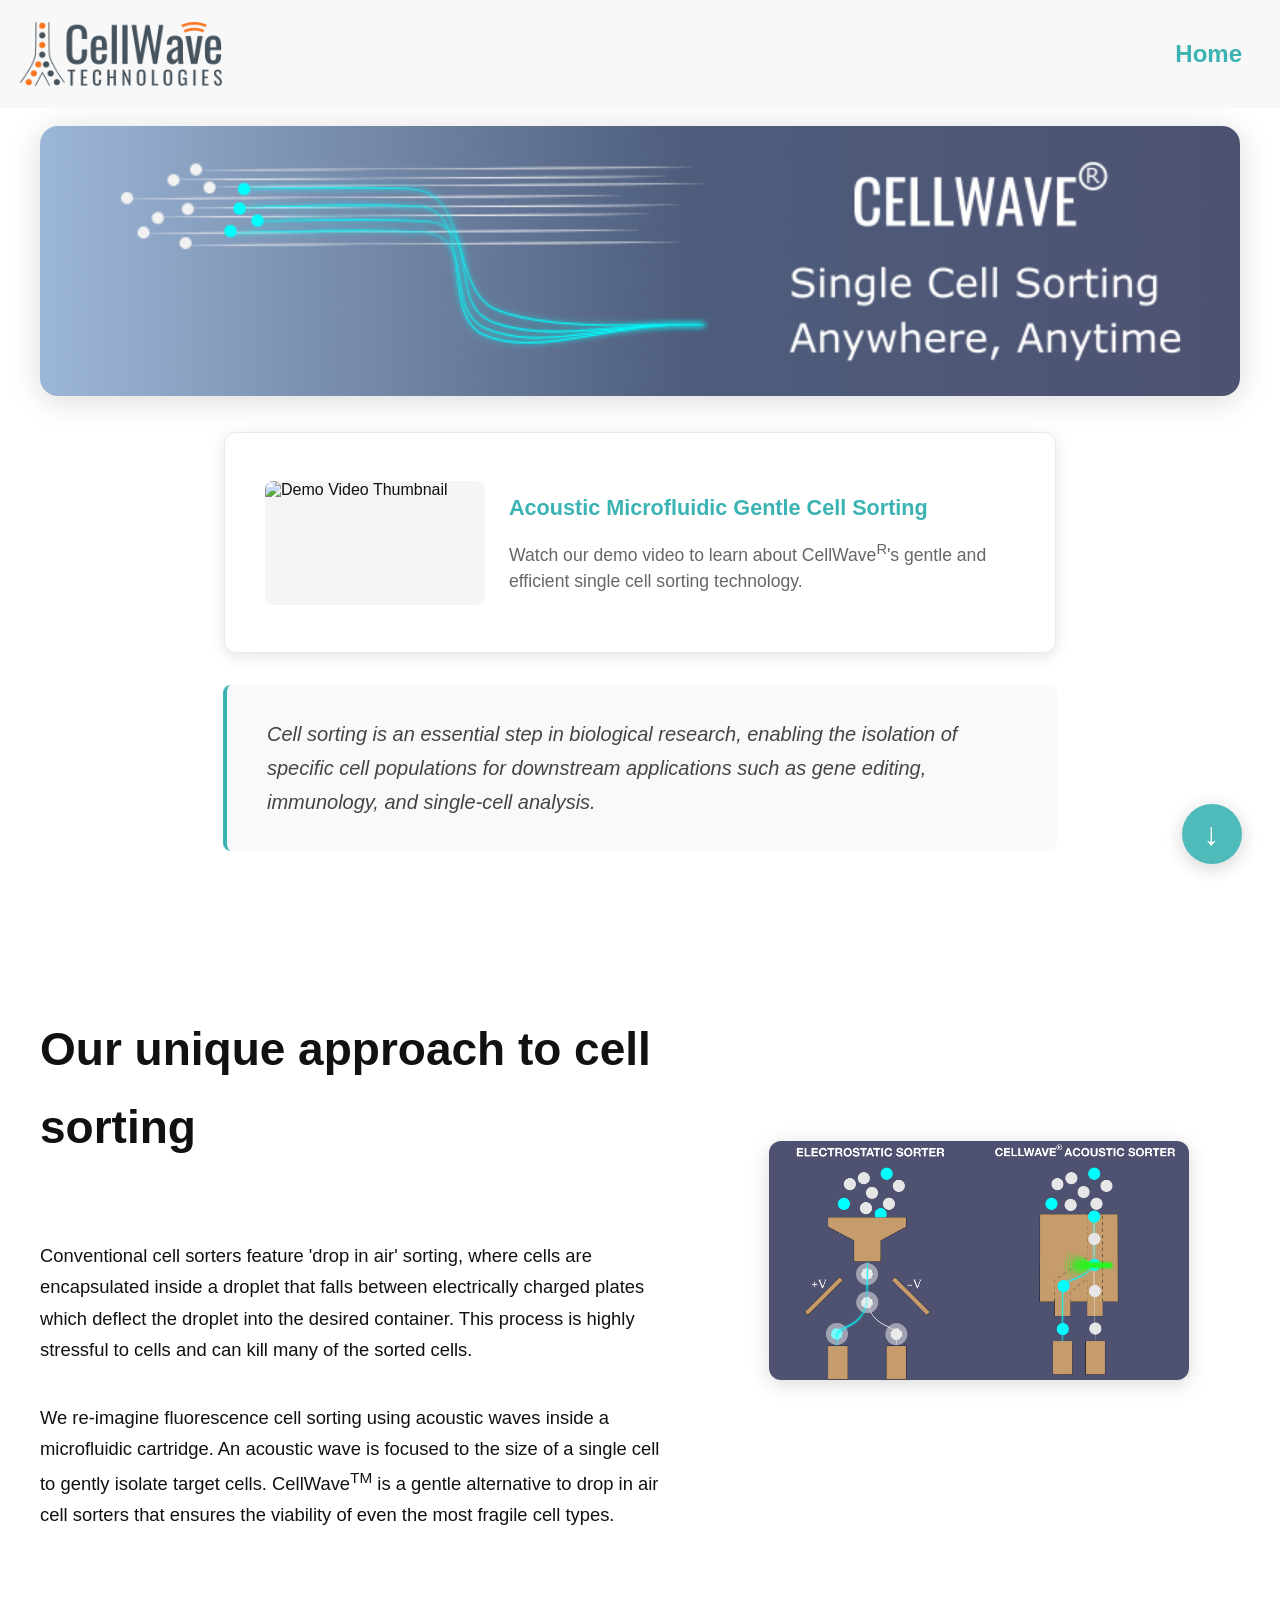
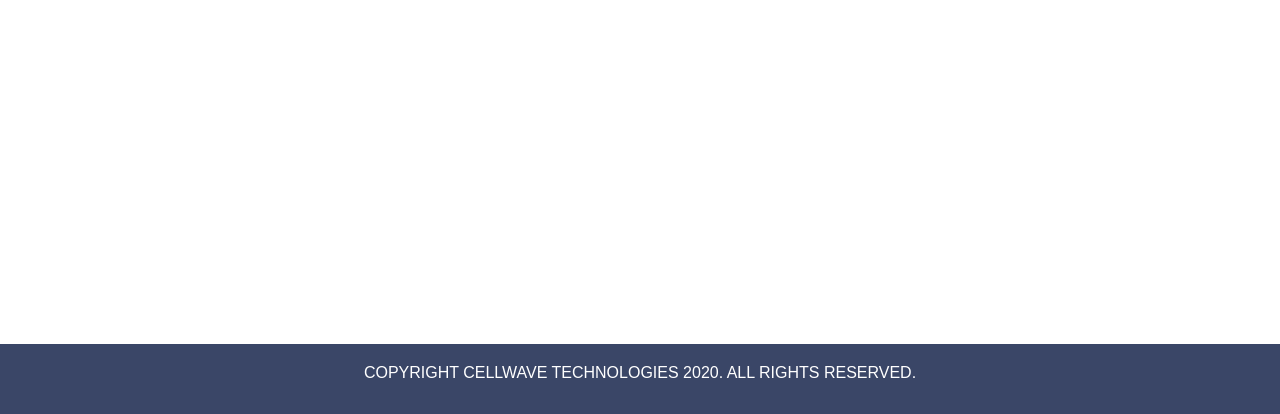
==== index.html @ d60d4a5c "Update on v1.5" ====
<!DOCTYPE html>
<html lang="en">
<head>
  <meta charset="UTF-8">
  <title>CellWaveR | Single Cell Sorting Anywhere, Anytime</title>
  <style>
    body { font-family: Arial, sans-serif; margin: 0; background: #fff; color: #111; }
    header, footer { background: #f8f8f8; padding: 0 20px; box-sizing: border-box; min-height: 70px; }
    header {
      display: flex;
      align-items: center;
      justify-content: space-between;
      position: fixed;
      top: 0;
      left: 0;
      width: 100%;
      z-index: 1000;
      background: #f8f8f8;
      height: 12vh;
      min-height: 70px;
      max-height: 120px;
    }
    nav {
      position: relative;
      display: flex;
      align-items: center;
      justify-content: flex-end;
      min-width: 120px;
    }
    nav a { margin-left: 4px; color: #111; text-decoration: underline; font-size: 0.95em; }
    .logo {
      height: 80%;
      max-height: 64px;
      min-height: 40px;
      cursor: pointer;
    }

    /* 全屏首页部分 */
    .hero-section {
      min-height: 100vh;
      display: flex;
      flex-direction: column;
      justify-content: flex-start;
      align-items: center;
      padding: 14vh 2vw 4vh 2vw;
      box-sizing: border-box;
      position: relative;
    }

    .home-banner {
      width: 95vw;
      max-width: 1200px;
      min-width: 320px;
      border-radius: 18px;
      box-shadow: 0 4px 32px rgba(0,0,0,0.15);
      opacity: 0;
      animation: fadeInBanner 1.2s ease-in forwards;
      margin-bottom: 4vh;
    }

    .hero-content-wrapper {
      display: flex;
      flex-direction: column;
      align-items: center;
      gap: 3.5vh;
      max-width: 900px;
      width: 100%;
    }

    .video-link-container {
      border: 1px solid #eaeaea;
      border-radius: 12px;
      padding: 2.5rem;
      background: white;
      width: 100%;
      max-width: 750px;
      box-shadow: 0 4px 16px rgba(0,0,0,0.10);
      opacity: 0;
      animation: fadeInBanner 0.8s ease-in forwards;
      animation-delay: 1.5s;
    }

    .video-link {
      display: flex;
      align-items: center;
      gap: 1.5rem;
      text-decoration: none;
      color: inherit;
      transition: transform 0.3s;
    }

    .video-link:hover {
      transform: translateY(-2px);
    }

    .video-thumbnail {
      width: 220px;
      height: 124px;
      background: #f5f5f5;
      border-radius: 8px;
      overflow: hidden;
      flex-shrink: 0;
    }

    .video-thumbnail img {
      width: 100%;
      height: 100%;
      object-fit: cover;
    }

    .video-info h3 {
      font-size: 1.35rem;
      margin-bottom: 0.7rem;
      color: #3bb3b3;
    }

    .video-info p {
      color: #666;
      font-size: 1.1rem;
      line-height: 1.5;
    }

    .hero-description {
      background: #f8f9fa;
      border-left: 4px solid #3bb3b3;
      padding: 2rem 2.5rem;
      border-radius: 8px;
      width: 100%;
      max-width: 750px;
      opacity: 0;
      animation: fadeInBanner 0.8s ease-in forwards;
      animation-delay: 1.9s;
      transform: translateY(20px);
    }

    .hero-description p {
      margin: 0;
      font-size: 1.25rem;
      line-height: 1.7;
      color: #444;
      font-style: italic;
      font-weight: 400;
    }

    /* 内容部分 */
    .content-section {
      min-height: 100vh;
      padding: 8vh 2vw;
      position: relative;
    }

    .approach-section {
      display: flex;
      flex-direction: row;
      align-items: stretch;
      justify-content: center;
      gap: 4vw;
      max-width: 1200px;
      margin: 0 auto;
    }

    .approach-text {
      flex: 1.2;
      display: flex;
      flex-direction: column;
      justify-content: center;
      font-size: 1.15em;
      line-height: 1.7;
    }

    .approach-text h2 {
      font-size: 2.5em;
      margin-bottom: 1.2em;
      font-family: 'Arial Black', Arial, sans-serif;
      text-align: left;
    }

    .approach-img {
      flex: 1;
      display: flex;
      align-items: center;
      justify-content: center;
    }

    .approach-img img {
      width: 100%;
      max-width: 420px;
      border-radius: 12px;
      box-shadow: 0 4px 20px rgba(0,0,0,0.15);
    }

    /* 导航箭头 */
    .nav-arrow {
      position: fixed;
      right: 3vw;
      width: 60px;
      height: 60px;
      background: #3bb3b3;
      color: #fff;
      border-radius: 50%;
      display: flex;
      align-items: center;
      justify-content: center;
      font-size: 2rem;
      box-shadow: 0 4px 20px rgba(0,0,0,0.20);
      cursor: pointer;
      z-index: 3000;
      transition: all 0.3s ease;
      opacity: 0.9;
    }

    .nav-arrow:hover {
      background: #2a9999;
      transform: scale(1.1);
      opacity: 1;
    }

    .arrow-down {
      bottom: 4vh;
    }

    .arrow-up {
      bottom: 4vh;
      display: none;
    }

    /* 动画 */
    @keyframes fadeInBanner {
      from { 
        opacity: 0; 
        transform: translateY(30px); 
      }
      to { 
        opacity: 1; 
        transform: translateY(0); 
      }
    }

    /* 导航栏样式 */
    .nav-menu {
      position: relative;
      display: inline-block;
    }

    .nav-current {
      cursor: pointer;
      font-weight: bold;
      padding: 8px 18px;
      border-radius: 6px;
      background: #f8f8f8;
      transition: background 0.2s;
      font-size: clamp(16px, 2.2vw, 24px);
      line-height: 1.1;
    }

    .nav-current:hover {
      background: #f0f0f0;
    }

    .nav-list {
      display: none;
      position: absolute;
      right: 0;
      top: 100%;
      background: #fff;
      box-shadow: 0 4px 16px rgba(0,0,0,0.10);
      border-radius: 8px;
      min-width: 160px;
      z-index: 2000;
      flex-direction: column;
      padding: 8px 0;
    }

    .nav-menu:hover .nav-list,
    .nav-menu:focus-within .nav-list {
      display: flex;
    }

    .nav-list a {
      display: block;
      padding: 12px 24px;
      color: #111;
      text-decoration: none;
      font-size: 1.05em;
      transition: background 0.2s;
      border-radius: 4px;
      text-align: center;
    }

    .nav-list a:hover {
      background: #e6f7ff;
      font-weight: bold;
    }

    .nav-list a.active, .nav-current.active {
      color: #3bb3b3;
      font-weight: bold;
    }

    .footer {
      text-align: center;
      font-size: 1em;
      color: #fff;
      background: #3a4667;
      padding: 20px 0;
    }

    /* 响应式设计 */
    @media (max-width: 768px) {
      .hero-section {
        padding: 10vh 2vw 4vh 2vw;
      }
      
      .home-banner {
        width: 92vw;
        margin-bottom: 3vh;
      }
      
      .hero-content-wrapper {
        gap: 4vh;
      }
      
      .video-link-container {
        padding: 2rem;
      }
      
      .hero-description {
        padding: 1.8rem 2rem;
      }
      
      .hero-description p {
        font-size: 1.15rem;
      }
      
      .approach-section {
        flex-direction: column;
        gap: 3vh;
      }
      
      .approach-text h2 {
        font-size: 2em;
        text-align: center;
      }
      
      .video-link {
        flex-direction: column;
        gap: 1rem;
      }
      
      .video-thumbnail {
        width: 100%;
        max-width: 300px;
      }
      
      .nav-arrow {
        width: 50px;
        height: 50px;
        font-size: 1.5rem;
      }
      
      .nav-current {
        padding: 6px 12px;
        font-size: clamp(14px, 4vw, 18px);
      }
      
      header {
        padding: 0 12px;
        height: 8vh;
        min-height: 60px;
      }
    }

    @media (max-width: 480px) {
      .home-banner {
        width: 90vw;
      }
      
      .hero-content-wrapper {
        max-width: 100%;
      }
      
      .video-link-container,
      .hero-description {
        max-width: 100%;
      }
    }

    /* 大屏幕优化 */
    @media (min-width: 1400px) {
      .hero-section {
        padding: 16vh 2vw 6vh 2vw;
      }
      
      .home-banner {
        max-width: 1400px;
      }
    }
  </style>
</head>
<body>
  <header>
    <img src="../assets/img/home/Logo.png" alt="CellWaveR Logo" class="logo" onclick="window.location.href='../home/index.html'" style="cursor:pointer;">
    <nav>
      <div class="nav-menu">
        <span class="nav-current active">Home</span>
        <div class="nav-list">
          <a href="index.html" class="active">Home</a>
          <a href="../technology/index.html">Technology</a>
          <a href="../applications/index.html">Applications</a>
          <a href="../about/index.html">About Us</a>
          <a href="../contact/index.html">Contact</a>
        </div>
      </div>
    </nav>
  </header>

  <!-- 全屏首页部分 -->
  <section class="hero-section" id="hero">
    <img src="../assets/img/home/HomeBanner.png" alt="Home Banner" class="home-banner">
    
    <div class="hero-content-wrapper">
      <div class="video-link-container">
        <a href="https://www.youtube.com/watch?v=-iXQ-OE37Yg" target="_blank" rel="noopener noreferrer" class="video-link">
          <div class="video-thumbnail">
            <img src="https://img.youtube.com/vi/-iXQ-OE37Yg/hqdefault.jpg" alt="Demo Video Thumbnail">
          </div>
          <div class="video-info">
            <h3>Acoustic Microfluidic Gentle Cell Sorting</h3>
            <p>Watch our demo video to learn about CellWave<sup>R</sup>'s gentle and efficient single cell sorting technology.</p>
          </div>
        </a>
      </div>
      
      <div class="hero-description">
        <p>Cell sorting is an essential step in biological research, enabling the isolation of specific cell populations for downstream applications such as gene editing, immunology, and single-cell analysis.</p>
      </div>
    </div>
  </section>

  <!-- 内容部分 -->
  <section class="content-section" id="content">
    <div class="approach-section">
      <div class="approach-text">
        <h2>Our unique approach to cell sorting</h2>
        <p>Conventional cell sorters feature 'drop in air' sorting, where cells are encapsulated inside a droplet that falls between electrically charged plates which deflect the droplet into the desired container. This process is highly stressful to cells and can kill many of the sorted cells.</p>
        <p>We re-imagine fluorescence cell sorting using acoustic waves inside a microfluidic cartridge. An acoustic wave is focused to the size of a single cell to gently isolate target cells. CellWave<sup>TM</sup> is a gentle alternative to drop in air cell sorters that ensures the viability of even the most fragile cell types.</p>
      </div>
      <div class="approach-img">
        <img src="../assets/img/home/CellSorting.jpg" alt="Cell Sorting Illustration">
      </div>
    </div>
  </section>

  <!-- 导航箭头 -->
  <div class="nav-arrow arrow-down" id="arrowDown" onclick="scrollToContent()" title="Learn More">
    &#8595;
  </div>
  
  <div class="nav-arrow arrow-up" id="arrowUp" onclick="scrollToHero()" title="Back to Top">
    &#8593;
  </div>

  <footer class="footer">
    COPYRIGHT CELLWAVE TECHNOLOGIES 2020. ALL RIGHTS RESERVED.
  </footer>

  <script>
    function scrollToContent() {
      document.getElementById('content').scrollIntoView({
        behavior: 'smooth'
      });
    }

    function scrollToHero() {
      document.getElementById('hero').scrollIntoView({
        behavior: 'smooth'
      });
    }

    // 监听滚动事件，切换箭头显示
    window.addEventListener('scroll', function() {
      const heroSection = document.getElementById('hero');
      const arrowDown = document.getElementById('arrowDown');
      const arrowUp = document.getElementById('arrowUp');
      const heroBottom = heroSection.offsetTop + heroSection.offsetHeight;
      
      if (window.scrollY > heroBottom - window.innerHeight / 2) {
        arrowDown.style.display = 'none';
        arrowUp.style.display = 'flex';
      } else {
        arrowDown.style.display = 'flex';
        arrowUp.style.display = 'none';
      }
    });
  </script>
</body>
</html>
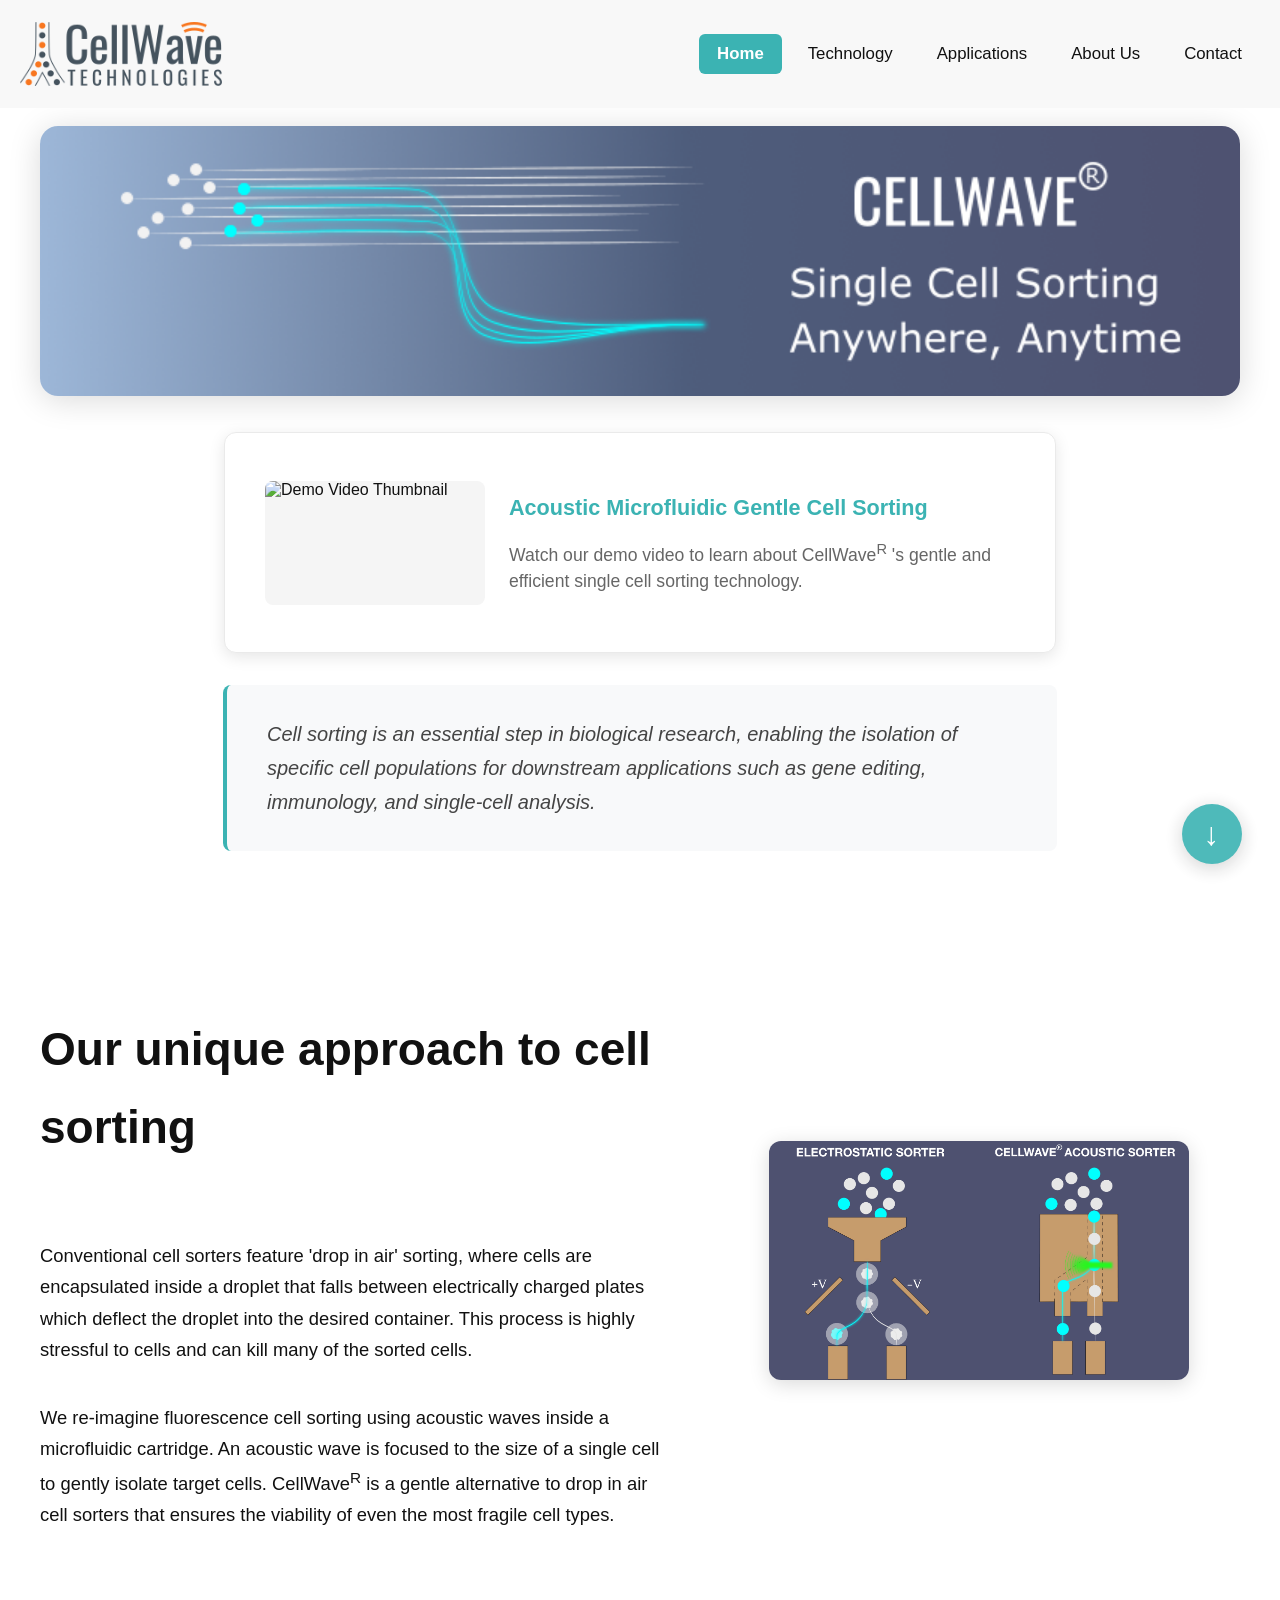
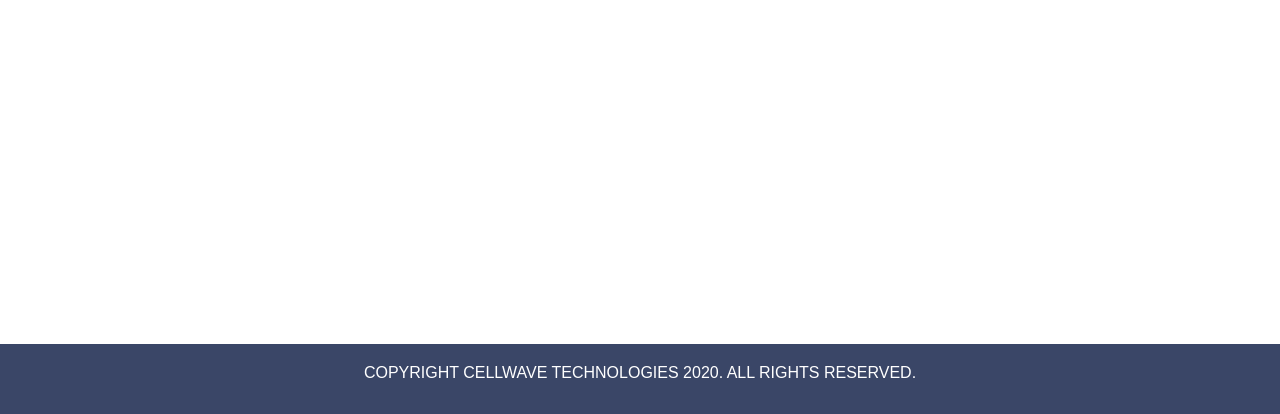
==== commit b9cef1ba: "Update on Navbar" ====
--- a/index.html
+++ b/index.html
@@ -20,14 +20,89 @@
       min-height: 70px;
       max-height: 120px;
     }
+    
+    /* 新的导航栏样式 */
     nav {
+      display: flex;
+      align-items: center;
+      gap: 0;
+    }
+    
+    .nav-links {
+      display: flex;
+      align-items: center;
+      gap: 8px;
+      list-style: none;
+      margin: 0;
+      padding: 0;
+    }
+    
+    .nav-links > li {
       position: relative;
-      display: flex;
-      align-items: center;
-      justify-content: flex-end;
-      min-width: 120px;
-    }
-    nav a { margin-left: 4px; color: #111; text-decoration: underline; font-size: 0.95em; }
+    }
+    
+    .nav-links a {
+      display: block;
+      padding: 10px 18px;
+      color: #111;
+      text-decoration: none;
+      font-size: 1.05em;
+      border-radius: 6px;
+      transition: all 0.3s ease;
+      font-weight: 500;
+    }
+    
+    .nav-links a:hover {
+      background: #e6f7ff;
+      color: #3bb3b3;
+    }
+    
+    .nav-links a.active {
+      background: #3bb3b3;
+      color: #fff;
+      font-weight: bold;
+    }
+    
+    /* 悬浮子菜单样式 */
+    .nav-dropdown {
+      position: absolute;
+      top: 100%;
+      left: 0;
+      background: #fff;
+      box-shadow: 0 4px 16px rgba(0,0,0,0.15);
+      border-radius: 8px;
+      min-width: 200px;
+      opacity: 0;
+      visibility: hidden;
+      transform: translateY(-10px);
+      transition: all 0.3s ease;
+      z-index: 2000;
+      padding: 8px 0;
+    }
+    
+    .nav-links > li:hover .nav-dropdown {
+      opacity: 1;
+      visibility: visible;
+      transform: translateY(0);
+    }
+    
+    .nav-dropdown a {
+      display: block;
+      padding: 12px 20px;
+      color: #333;
+      text-decoration: none;
+      font-size: 0.95em;
+      font-weight: 400;
+      border-radius: 0;
+      transition: all 0.2s ease;
+    }
+    
+    .nav-dropdown a:hover {
+      background: #f0f8ff;
+      color: #3bb3b3;
+      padding-left: 24px;
+    }
+    
     .logo {
       height: 80%;
       max-height: 64px;
@@ -236,67 +311,6 @@
       }
     }
 
-    /* 导航栏样式 */
-    .nav-menu {
-      position: relative;
-      display: inline-block;
-    }
-
-    .nav-current {
-      cursor: pointer;
-      font-weight: bold;
-      padding: 8px 18px;
-      border-radius: 6px;
-      background: #f8f8f8;
-      transition: background 0.2s;
-      font-size: clamp(16px, 2.2vw, 24px);
-      line-height: 1.1;
-    }
-
-    .nav-current:hover {
-      background: #f0f0f0;
-    }
-
-    .nav-list {
-      display: none;
-      position: absolute;
-      right: 0;
-      top: 100%;
-      background: #fff;
-      box-shadow: 0 4px 16px rgba(0,0,0,0.10);
-      border-radius: 8px;
-      min-width: 160px;
-      z-index: 2000;
-      flex-direction: column;
-      padding: 8px 0;
-    }
-
-    .nav-menu:hover .nav-list,
-    .nav-menu:focus-within .nav-list {
-      display: flex;
-    }
-
-    .nav-list a {
-      display: block;
-      padding: 12px 24px;
-      color: #111;
-      text-decoration: none;
-      font-size: 1.05em;
-      transition: background 0.2s;
-      border-radius: 4px;
-      text-align: center;
-    }
-
-    .nav-list a:hover {
-      background: #e6f7ff;
-      font-weight: bold;
-    }
-
-    .nav-list a.active, .nav-current.active {
-      color: #3bb3b3;
-      font-weight: bold;
-    }
-
     .footer {
       text-align: center;
       font-size: 1em;
@@ -306,7 +320,42 @@
     }
 
     /* 响应式设计 */
+    @media (max-width: 900px) {
+      .nav-links {
+        gap: 4px;
+      }
+      
+      .nav-links a {
+        padding: 8px 12px;
+        font-size: 0.95em;
+      }
+      
+      .nav-dropdown {
+        min-width: 180px;
+      }
+      
+      .nav-dropdown a {
+        font-size: 0.9em;
+        padding: 10px 16px;
+      }
+    }
+
     @media (max-width: 768px) {
+      header {
+        padding: 0 12px;
+        height: 8vh;
+        min-height: 60px;
+      }
+      
+      .nav-links {
+        gap: 2px;
+      }
+      
+      .nav-links a {
+        padding: 6px 8px;
+        font-size: 0.9em;
+      }
+      
       .hero-section {
         padding: 10vh 2vw 4vh 2vw;
       }
@@ -357,16 +406,18 @@
         height: 50px;
         font-size: 1.5rem;
       }
-      
-      .nav-current {
-        padding: 6px 12px;
-        font-size: clamp(14px, 4vw, 18px);
-      }
-      
-      header {
-        padding: 0 12px;
-        height: 8vh;
-        min-height: 60px;
+    }
+
+    @media (max-width: 600px) {
+      .nav-links {
+        flex-wrap: wrap;
+        justify-content: flex-end;
+        gap: 2px;
+      }
+      
+      .nav-links a {
+        padding: 5px 6px;
+        font-size: 0.8em;
       }
     }
 
@@ -382,6 +433,23 @@
       .video-link-container,
       .hero-description {
         max-width: 100%;
+      }
+      
+      header {
+        flex-direction: column;
+        height: auto;
+        min-height: 80px;
+        padding: 8px 12px;
+        gap: 8px;
+      }
+      
+      .nav-links {
+        justify-content: center;
+        width: 100%;
+      }
+      
+      .hero-section {
+        padding: 12vh 2vw 4vh 2vw;
       }
     }
 
@@ -393,6 +461,11 @@
       
       .home-banner {
         max-width: 1400px;
+      }
+      
+      .nav-links a {
+        padding: 12px 24px;
+        font-size: 1.1em;
       }
     }
   </style>
@@ -401,16 +474,26 @@
   <header>
     <img src="../assets/img/home/Logo.png" alt="CellWaveR Logo" class="logo" onclick="window.location.href='../home/index.html'" style="cursor:pointer;">
     <nav>
-      <div class="nav-menu">
-        <span class="nav-current active">Home</span>
-        <div class="nav-list">
-          <a href="index.html" class="active">Home</a>
+      <ul class="nav-links">
+        <li><a href="index.html" class="active">Home</a></li>
+        <li>
           <a href="../technology/index.html">Technology</a>
+          <div class="nav-dropdown">
+            <a href="../technology/index.html#hero">CELLWAVER IN ACTION</a>
+            <a href="../technology/index.html#user-friendly">User Friendly Technology</a>
+            <a href="../technology/index.html#workflow">Example Workflow</a>
+          </div>
+        </li>
+        <li>
           <a href="../applications/index.html">Applications</a>
-          <a href="../about/index.html">About Us</a>
-          <a href="../contact/index.html">Contact</a>
-        </div>
-      </div>
+          <div class="nav-dropdown">
+            <a href="../applications/index.html#page-top">Featured Application</a>
+            <a href="../applications/index.html#other">Other Applications</a>
+          </div>
+        </li>
+        <li><a href="../about/index.html">About Us</a></li>
+        <li><a href="../contact/index.html">Contact</a></li>
+      </ul>
     </nav>
   </header>
 
@@ -426,7 +509,7 @@
           </div>
           <div class="video-info">
             <h3>Acoustic Microfluidic Gentle Cell Sorting</h3>
-            <p>Watch our demo video to learn about CellWave<sup>R</sup>'s gentle and efficient single cell sorting technology.</p>
+            <p>Watch our demo video to learn about CellWave<sup>R</sup> 's gentle and efficient single cell sorting technology.</p>
           </div>
         </a>
       </div>
@@ -443,7 +526,7 @@
       <div class="approach-text">
         <h2>Our unique approach to cell sorting</h2>
         <p>Conventional cell sorters feature 'drop in air' sorting, where cells are encapsulated inside a droplet that falls between electrically charged plates which deflect the droplet into the desired container. This process is highly stressful to cells and can kill many of the sorted cells.</p>
-        <p>We re-imagine fluorescence cell sorting using acoustic waves inside a microfluidic cartridge. An acoustic wave is focused to the size of a single cell to gently isolate target cells. CellWave<sup>TM</sup> is a gentle alternative to drop in air cell sorters that ensures the viability of even the most fragile cell types.</p>
+        <p>We re-imagine fluorescence cell sorting using acoustic waves inside a microfluidic cartridge. An acoustic wave is focused to the size of a single cell to gently isolate target cells. CellWave<sup>R</sup> is a gentle alternative to drop in air cell sorters that ensures the viability of even the most fragile cell types.</p>
       </div>
       <div class="approach-img">
         <img src="../assets/img/home/CellSorting.jpg" alt="Cell Sorting Illustration">
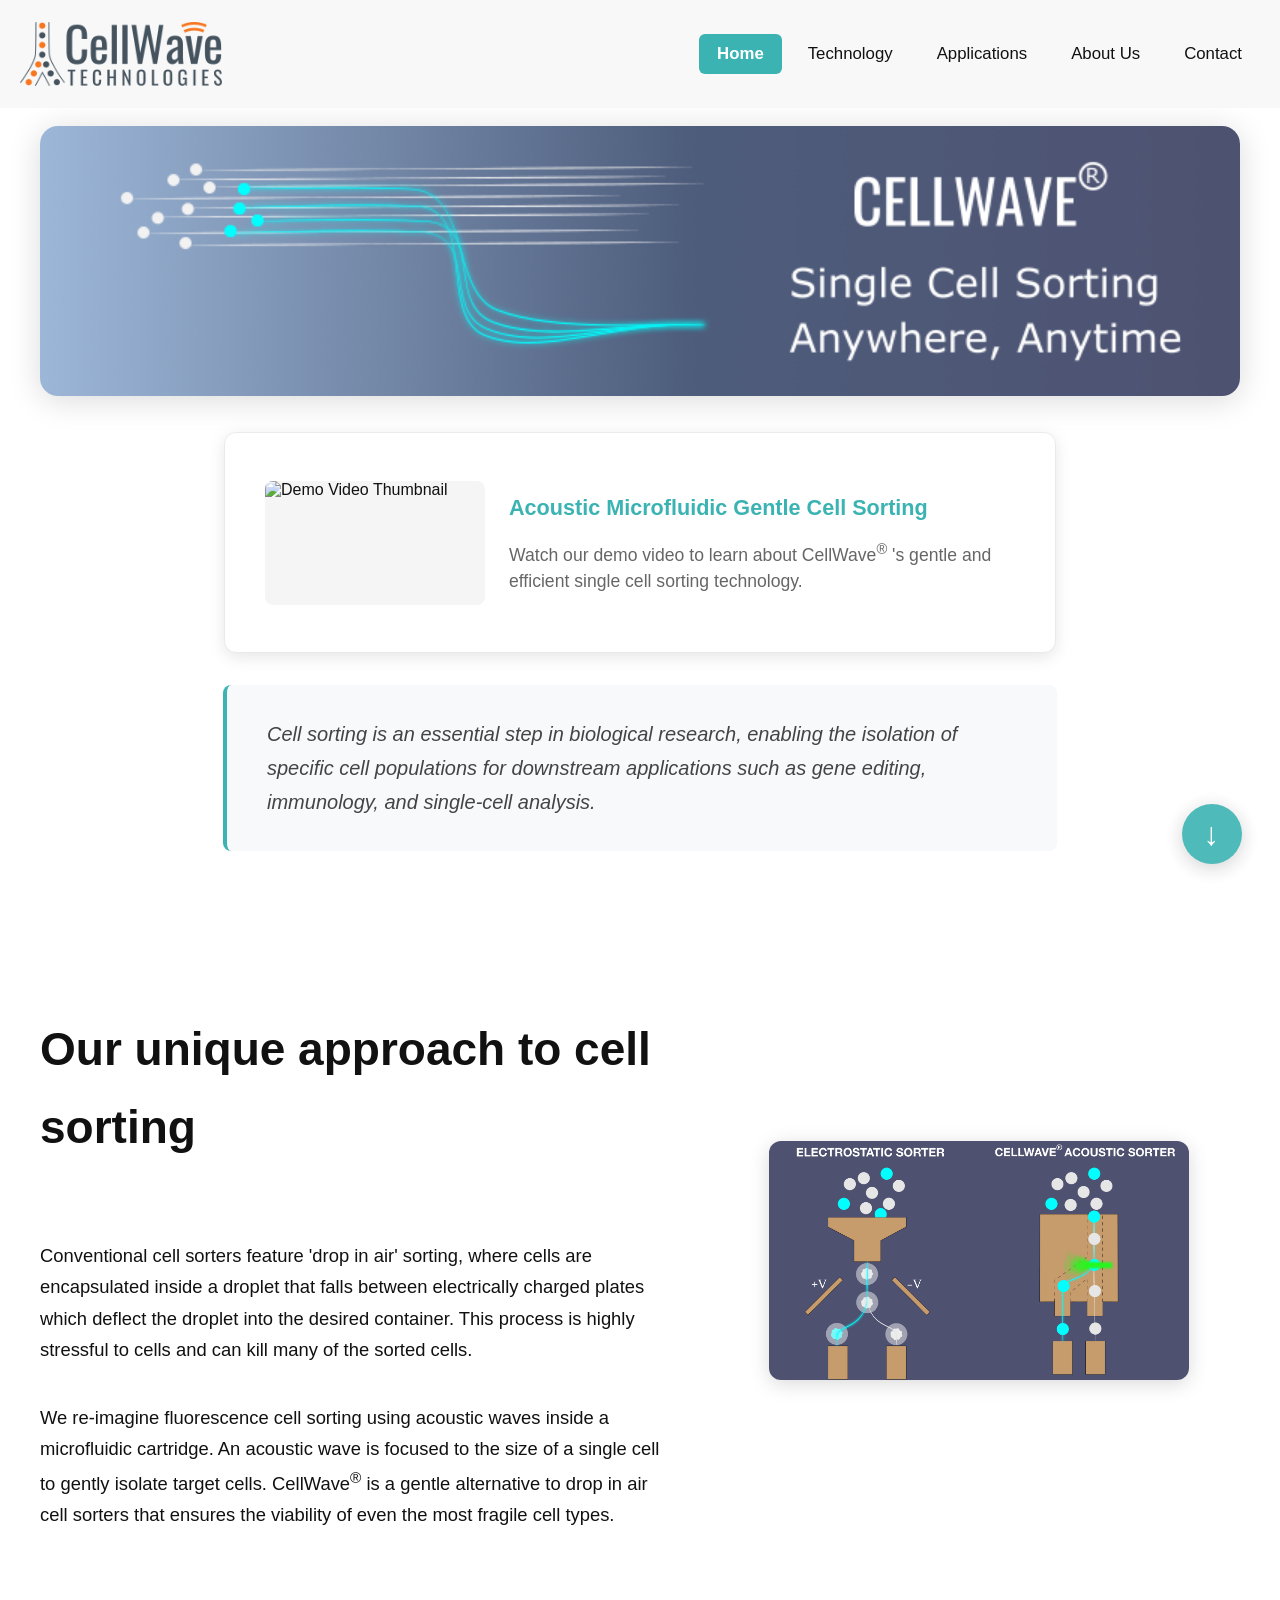
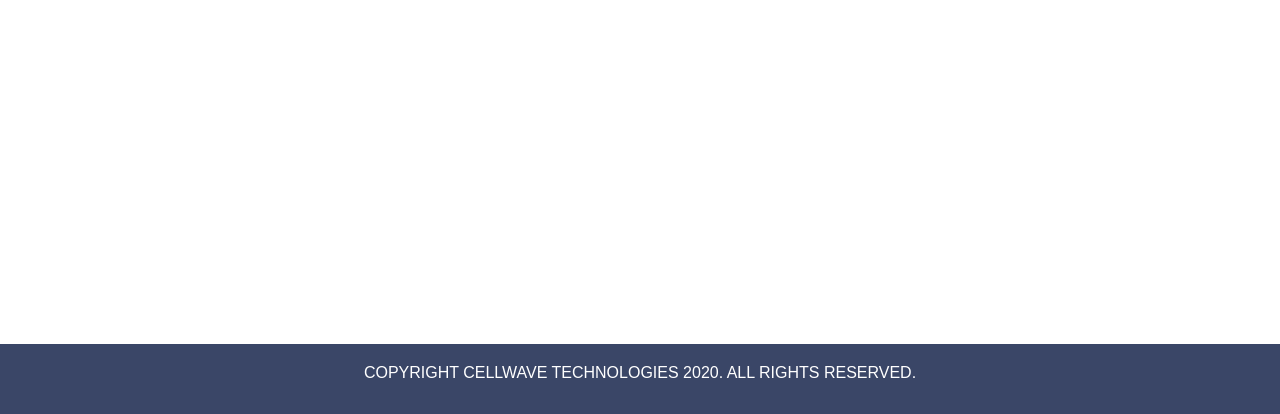
==== commit f4e8058a: "Update on CellWave R format" ====
--- a/index.html
+++ b/index.html
@@ -509,7 +509,7 @@
           </div>
           <div class="video-info">
             <h3>Acoustic Microfluidic Gentle Cell Sorting</h3>
-            <p>Watch our demo video to learn about CellWave<sup>R</sup> 's gentle and efficient single cell sorting technology.</p>
+            <p>Watch our demo video to learn about CellWave<sup>®</sup> 's gentle and efficient single cell sorting technology.</p>
           </div>
         </a>
       </div>
@@ -526,7 +526,7 @@
       <div class="approach-text">
         <h2>Our unique approach to cell sorting</h2>
         <p>Conventional cell sorters feature 'drop in air' sorting, where cells are encapsulated inside a droplet that falls between electrically charged plates which deflect the droplet into the desired container. This process is highly stressful to cells and can kill many of the sorted cells.</p>
-        <p>We re-imagine fluorescence cell sorting using acoustic waves inside a microfluidic cartridge. An acoustic wave is focused to the size of a single cell to gently isolate target cells. CellWave<sup>R</sup> is a gentle alternative to drop in air cell sorters that ensures the viability of even the most fragile cell types.</p>
+        <p>We re-imagine fluorescence cell sorting using acoustic waves inside a microfluidic cartridge. An acoustic wave is focused to the size of a single cell to gently isolate target cells. CellWave<sup>®</sup> is a gentle alternative to drop in air cell sorters that ensures the viability of even the most fragile cell types.</p>
       </div>
       <div class="approach-img">
         <img src="../assets/img/home/CellSorting.jpg" alt="Cell Sorting Illustration">
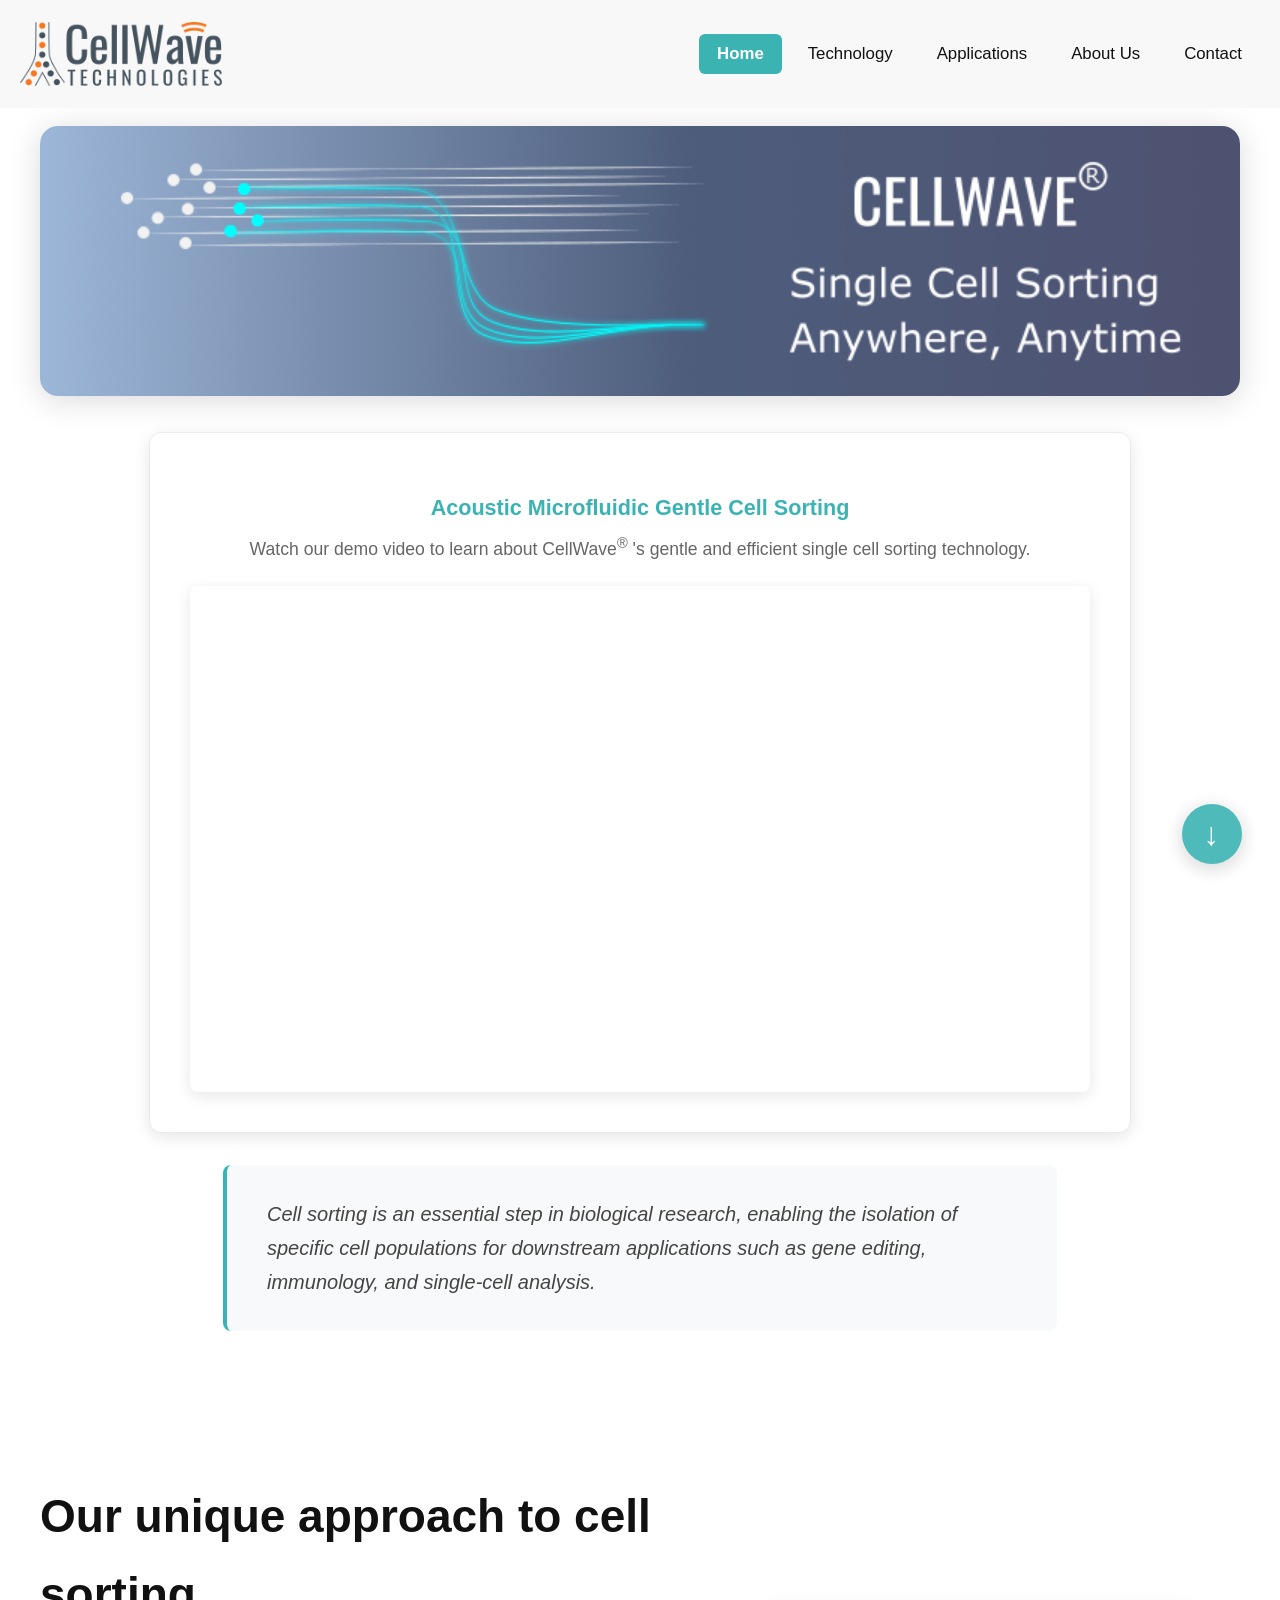
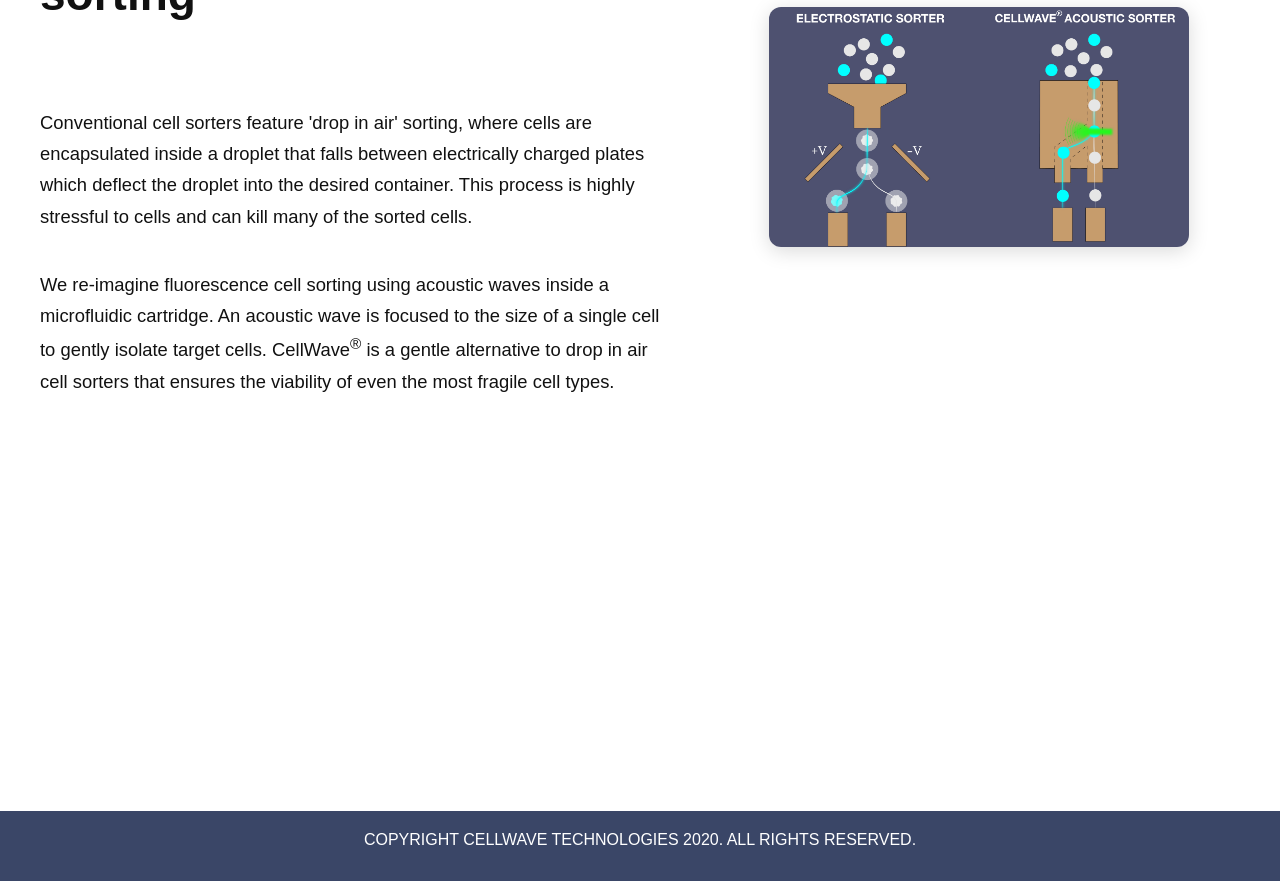
==== commit adfc5668: "Update on Home Video link (Embeded)" ====
--- a/index.html
+++ b/index.html
@@ -142,57 +142,58 @@
       width: 100%;
     }
 
-    .video-link-container {
+    /* YouTube 视频容器样式 */
+    .video-container {
       border: 1px solid #eaeaea;
       border-radius: 12px;
       padding: 2.5rem;
       background: white;
       width: 100%;
-      max-width: 750px;
+      max-width: 1200px;
       box-shadow: 0 4px 16px rgba(0,0,0,0.10);
       opacity: 0;
       animation: fadeInBanner 0.8s ease-in forwards;
       animation-delay: 1.5s;
     }
 
-    .video-link {
-      display: flex;
-      align-items: center;
-      gap: 1.5rem;
-      text-decoration: none;
-      color: inherit;
-      transition: transform 0.3s;
-    }
-
-    .video-link:hover {
-      transform: translateY(-2px);
-    }
-
-    .video-thumbnail {
-      width: 220px;
-      height: 124px;
-      background: #f5f5f5;
-      border-radius: 8px;
-      overflow: hidden;
-      flex-shrink: 0;
-    }
-
-    .video-thumbnail img {
-      width: 100%;
-      height: 100%;
-      object-fit: cover;
-    }
-
-    .video-info h3 {
+    .video-header {
+      text-align: center;
+      margin-bottom: 1.5rem;
+    }
+
+    .video-header h3 {
       font-size: 1.35rem;
       margin-bottom: 0.7rem;
       color: #3bb3b3;
     }
 
-    .video-info p {
+    .video-header p {
       color: #666;
       font-size: 1.1rem;
       line-height: 1.5;
+      margin: 0;
+    }
+
+    /* YouTube 嵌入视频的响应式容器 */
+    .video-embed {
+      position: relative;
+      width: 100%;
+      height: 0;
+      padding-bottom: 56.25%; /* 16:9 宽高比 */
+      margin-top: 1.5rem;
+      border-radius: 8px;
+      overflow: hidden;
+      box-shadow: 0 4px 16px rgba(0,0,0,0.1);
+    }
+
+    .video-embed iframe {
+      position: absolute;
+      top: 0;
+      left: 0;
+      width: 100%;
+      height: 100%;
+      border: 0;
+      border-radius: 8px;
     }
 
     .hero-description {
@@ -369,8 +370,16 @@
         gap: 4vh;
       }
       
-      .video-link-container {
+      .video-container {
         padding: 2rem;
+      }
+      
+      .video-header h3 {
+        font-size: 1.2rem;
+      }
+      
+      .video-header p {
+        font-size: 1rem;
       }
       
       .hero-description {
@@ -389,16 +398,6 @@
       .approach-text h2 {
         font-size: 2em;
         text-align: center;
-      }
-      
-      .video-link {
-        flex-direction: column;
-        gap: 1rem;
-      }
-      
-      .video-thumbnail {
-        width: 100%;
-        max-width: 300px;
       }
       
       .nav-arrow {
@@ -419,6 +418,10 @@
         padding: 5px 6px;
         font-size: 0.8em;
       }
+      
+      .video-container {
+        padding: 1.5rem;
+      }
     }
 
     @media (max-width: 480px) {
@@ -430,7 +433,7 @@
         max-width: 100%;
       }
       
-      .video-link-container,
+      .video-container,
       .hero-description {
         max-width: 100%;
       }
@@ -450,6 +453,18 @@
       
       .hero-section {
         padding: 12vh 2vw 4vh 2vw;
+      }
+      
+      .video-container {
+        padding: 1.2rem;
+      }
+      
+      .video-header h3 {
+        font-size: 1.1rem;
+      }
+      
+      .video-header p {
+        font-size: 0.95rem;
       }
     }
 
@@ -502,16 +517,19 @@
     <img src="../assets/img/home/HomeBanner.png" alt="Home Banner" class="home-banner">
     
     <div class="hero-content-wrapper">
-      <div class="video-link-container">
-        <a href="https://www.youtube.com/watch?v=-iXQ-OE37Yg" target="_blank" rel="noopener noreferrer" class="video-link">
-          <div class="video-thumbnail">
-            <img src="https://img.youtube.com/vi/-iXQ-OE37Yg/hqdefault.jpg" alt="Demo Video Thumbnail">
-          </div>
-          <div class="video-info">
-            <h3>Acoustic Microfluidic Gentle Cell Sorting</h3>
-            <p>Watch our demo video to learn about CellWave<sup>®</sup> 's gentle and efficient single cell sorting technology.</p>
-          </div>
-        </a>
+      <div class="video-container">
+        <div class="video-header">
+          <h3>Acoustic Microfluidic Gentle Cell Sorting</h3>
+          <p>Watch our demo video to learn about CellWave<sup>®</sup> 's gentle and efficient single cell sorting technology.</p>
+        </div>
+        <div class="video-embed">
+          <iframe 
+            src="https://www.youtube.com/embed/-iXQ-OE37Yg?rel=0&showinfo=0&modestbranding=1" 
+            title="Acoustic Microfluidic Gentle Cell Sorting Demo"
+            allow="accelerometer; autoplay; clipboard-write; encrypted-media; gyroscope; picture-in-picture; web-share" 
+            allowfullscreen>
+          </iframe>
+        </div>
       </div>
       
       <div class="hero-description">
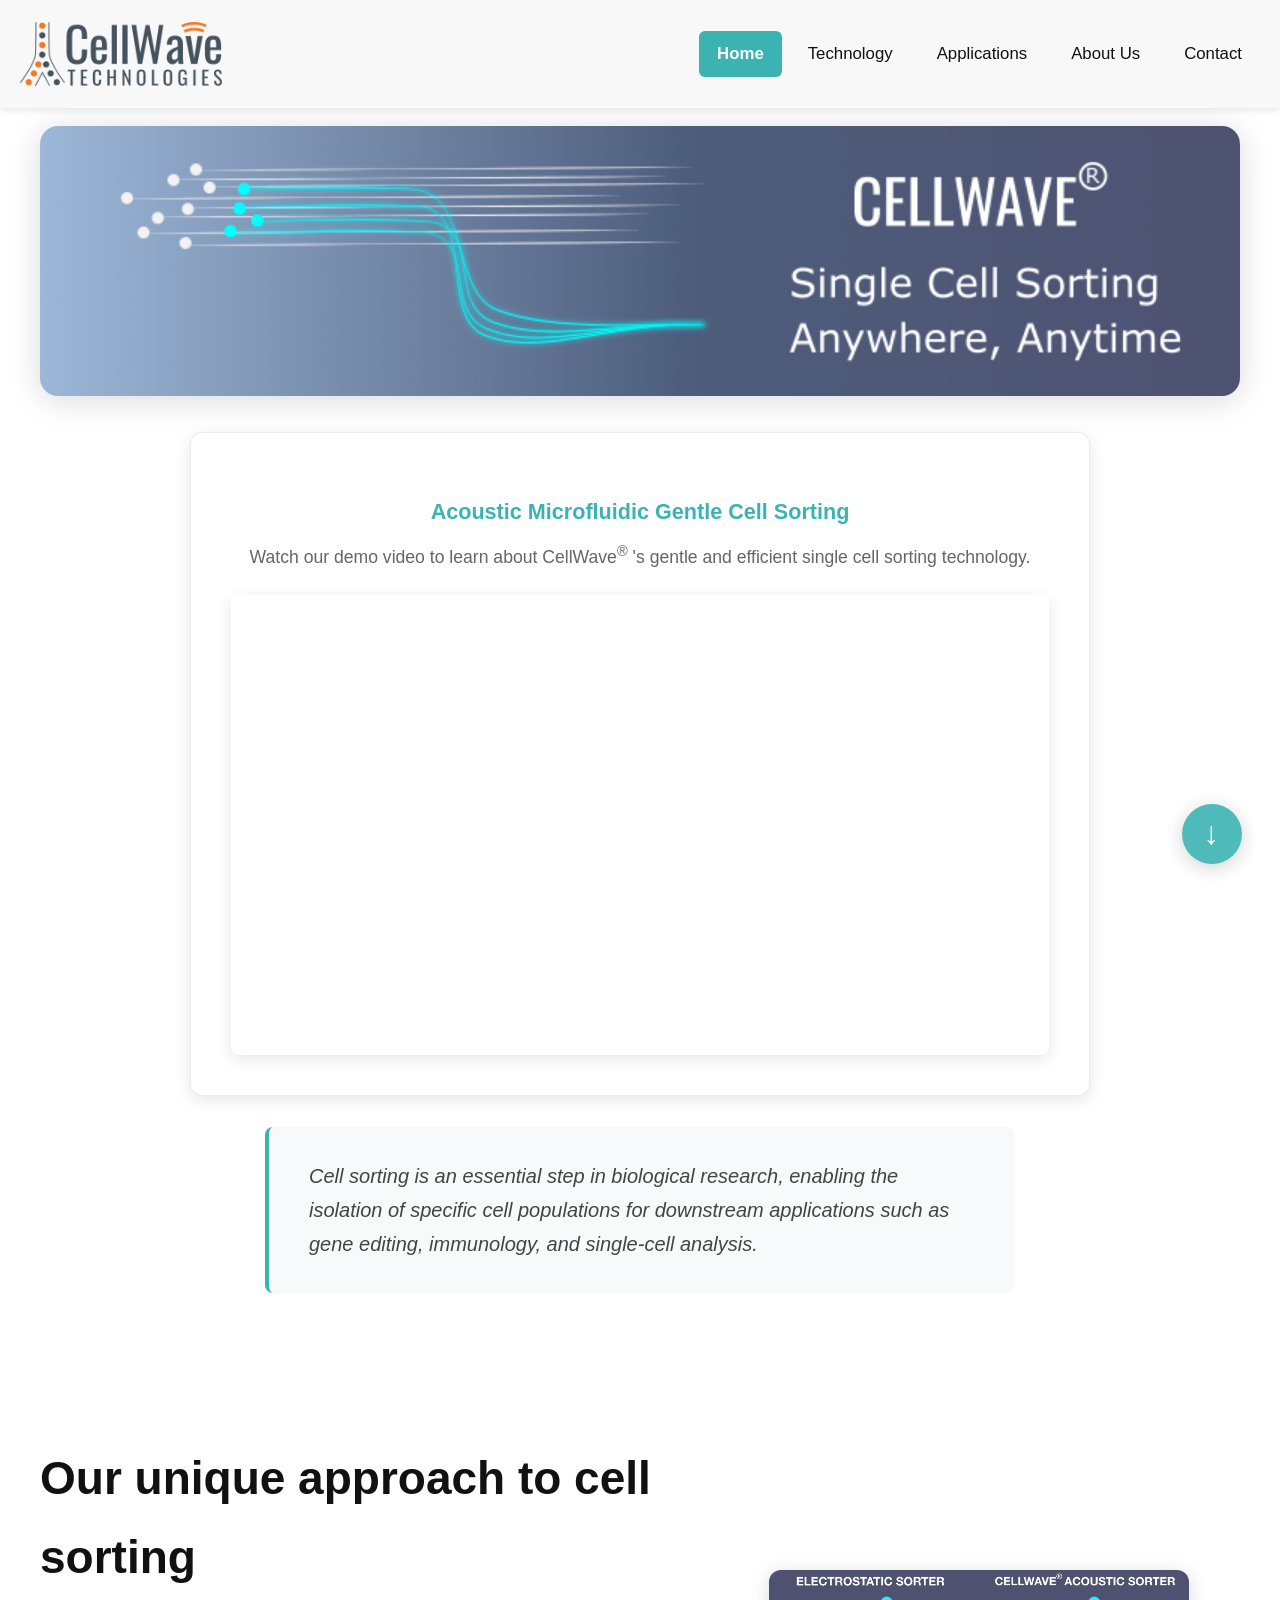
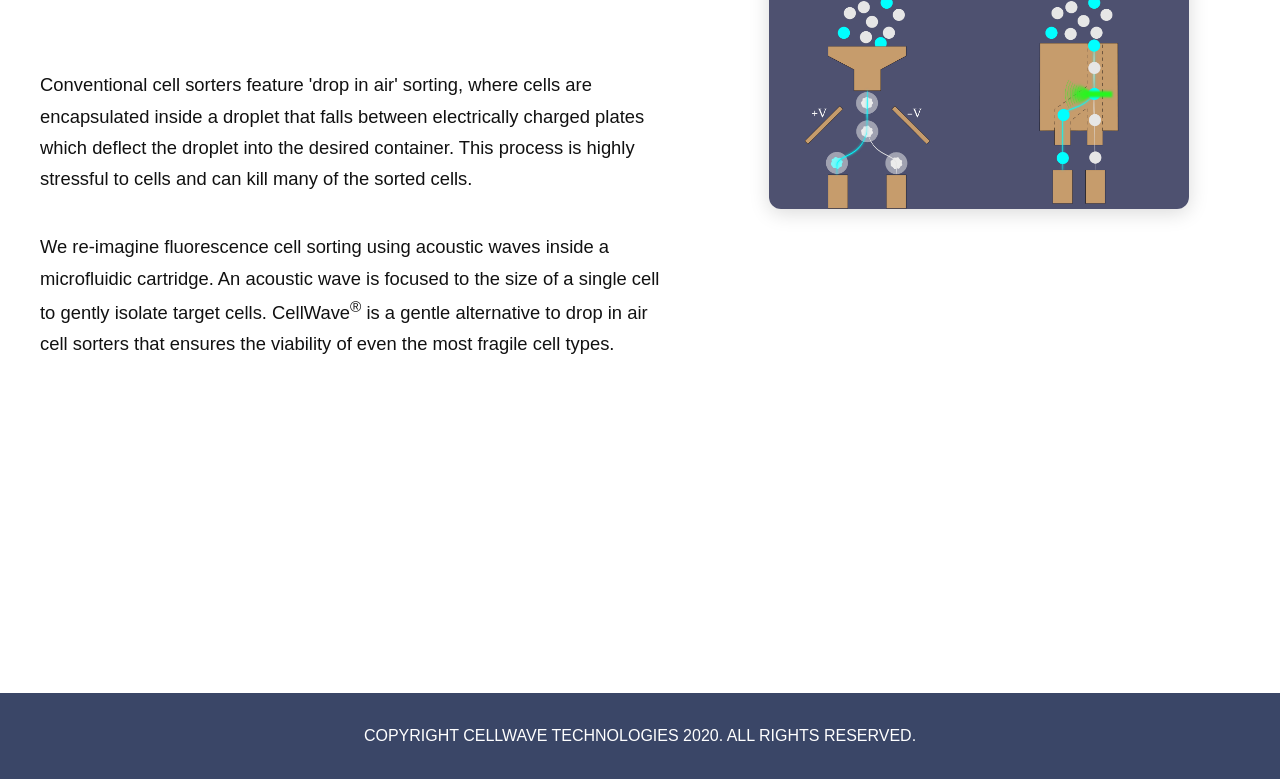
==== commit c1a18b9b: "Restructure All Pages" ====
--- a/index.html
+++ b/index.html
@@ -3,487 +3,11 @@
 <head>
   <meta charset="UTF-8">
   <title>CellWaveR | Single Cell Sorting Anywhere, Anytime</title>
-  <style>
-    body { font-family: Arial, sans-serif; margin: 0; background: #fff; color: #111; }
-    header, footer { background: #f8f8f8; padding: 0 20px; box-sizing: border-box; min-height: 70px; }
-    header {
-      display: flex;
-      align-items: center;
-      justify-content: space-between;
-      position: fixed;
-      top: 0;
-      left: 0;
-      width: 100%;
-      z-index: 1000;
-      background: #f8f8f8;
-      height: 12vh;
-      min-height: 70px;
-      max-height: 120px;
-    }
-    
-    /* 新的导航栏样式 */
-    nav {
-      display: flex;
-      align-items: center;
-      gap: 0;
-    }
-    
-    .nav-links {
-      display: flex;
-      align-items: center;
-      gap: 8px;
-      list-style: none;
-      margin: 0;
-      padding: 0;
-    }
-    
-    .nav-links > li {
-      position: relative;
-    }
-    
-    .nav-links a {
-      display: block;
-      padding: 10px 18px;
-      color: #111;
-      text-decoration: none;
-      font-size: 1.05em;
-      border-radius: 6px;
-      transition: all 0.3s ease;
-      font-weight: 500;
-    }
-    
-    .nav-links a:hover {
-      background: #e6f7ff;
-      color: #3bb3b3;
-    }
-    
-    .nav-links a.active {
-      background: #3bb3b3;
-      color: #fff;
-      font-weight: bold;
-    }
-    
-    /* 悬浮子菜单样式 */
-    .nav-dropdown {
-      position: absolute;
-      top: 100%;
-      left: 0;
-      background: #fff;
-      box-shadow: 0 4px 16px rgba(0,0,0,0.15);
-      border-radius: 8px;
-      min-width: 200px;
-      opacity: 0;
-      visibility: hidden;
-      transform: translateY(-10px);
-      transition: all 0.3s ease;
-      z-index: 2000;
-      padding: 8px 0;
-    }
-    
-    .nav-links > li:hover .nav-dropdown {
-      opacity: 1;
-      visibility: visible;
-      transform: translateY(0);
-    }
-    
-    .nav-dropdown a {
-      display: block;
-      padding: 12px 20px;
-      color: #333;
-      text-decoration: none;
-      font-size: 0.95em;
-      font-weight: 400;
-      border-radius: 0;
-      transition: all 0.2s ease;
-    }
-    
-    .nav-dropdown a:hover {
-      background: #f0f8ff;
-      color: #3bb3b3;
-      padding-left: 24px;
-    }
-    
-    .logo {
-      height: 80%;
-      max-height: 64px;
-      min-height: 40px;
-      cursor: pointer;
-    }
-
-    /* 全屏首页部分 */
-    .hero-section {
-      min-height: 100vh;
-      display: flex;
-      flex-direction: column;
-      justify-content: flex-start;
-      align-items: center;
-      padding: 14vh 2vw 4vh 2vw;
-      box-sizing: border-box;
-      position: relative;
-    }
-
-    .home-banner {
-      width: 95vw;
-      max-width: 1200px;
-      min-width: 320px;
-      border-radius: 18px;
-      box-shadow: 0 4px 32px rgba(0,0,0,0.15);
-      opacity: 0;
-      animation: fadeInBanner 1.2s ease-in forwards;
-      margin-bottom: 4vh;
-    }
-
-    .hero-content-wrapper {
-      display: flex;
-      flex-direction: column;
-      align-items: center;
-      gap: 3.5vh;
-      max-width: 900px;
-      width: 100%;
-    }
-
-    /* YouTube 视频容器样式 */
-    .video-container {
-      border: 1px solid #eaeaea;
-      border-radius: 12px;
-      padding: 2.5rem;
-      background: white;
-      width: 100%;
-      max-width: 1200px;
-      box-shadow: 0 4px 16px rgba(0,0,0,0.10);
-      opacity: 0;
-      animation: fadeInBanner 0.8s ease-in forwards;
-      animation-delay: 1.5s;
-    }
-
-    .video-header {
-      text-align: center;
-      margin-bottom: 1.5rem;
-    }
-
-    .video-header h3 {
-      font-size: 1.35rem;
-      margin-bottom: 0.7rem;
-      color: #3bb3b3;
-    }
-
-    .video-header p {
-      color: #666;
-      font-size: 1.1rem;
-      line-height: 1.5;
-      margin: 0;
-    }
-
-    /* YouTube 嵌入视频的响应式容器 */
-    .video-embed {
-      position: relative;
-      width: 100%;
-      height: 0;
-      padding-bottom: 56.25%; /* 16:9 宽高比 */
-      margin-top: 1.5rem;
-      border-radius: 8px;
-      overflow: hidden;
-      box-shadow: 0 4px 16px rgba(0,0,0,0.1);
-    }
-
-    .video-embed iframe {
-      position: absolute;
-      top: 0;
-      left: 0;
-      width: 100%;
-      height: 100%;
-      border: 0;
-      border-radius: 8px;
-    }
-
-    .hero-description {
-      background: #f8f9fa;
-      border-left: 4px solid #3bb3b3;
-      padding: 2rem 2.5rem;
-      border-radius: 8px;
-      width: 100%;
-      max-width: 750px;
-      opacity: 0;
-      animation: fadeInBanner 0.8s ease-in forwards;
-      animation-delay: 1.9s;
-      transform: translateY(20px);
-    }
-
-    .hero-description p {
-      margin: 0;
-      font-size: 1.25rem;
-      line-height: 1.7;
-      color: #444;
-      font-style: italic;
-      font-weight: 400;
-    }
-
-    /* 内容部分 */
-    .content-section {
-      min-height: 100vh;
-      padding: 8vh 2vw;
-      position: relative;
-    }
-
-    .approach-section {
-      display: flex;
-      flex-direction: row;
-      align-items: stretch;
-      justify-content: center;
-      gap: 4vw;
-      max-width: 1200px;
-      margin: 0 auto;
-    }
-
-    .approach-text {
-      flex: 1.2;
-      display: flex;
-      flex-direction: column;
-      justify-content: center;
-      font-size: 1.15em;
-      line-height: 1.7;
-    }
-
-    .approach-text h2 {
-      font-size: 2.5em;
-      margin-bottom: 1.2em;
-      font-family: 'Arial Black', Arial, sans-serif;
-      text-align: left;
-    }
-
-    .approach-img {
-      flex: 1;
-      display: flex;
-      align-items: center;
-      justify-content: center;
-    }
-
-    .approach-img img {
-      width: 100%;
-      max-width: 420px;
-      border-radius: 12px;
-      box-shadow: 0 4px 20px rgba(0,0,0,0.15);
-    }
-
-    /* 导航箭头 */
-    .nav-arrow {
-      position: fixed;
-      right: 3vw;
-      width: 60px;
-      height: 60px;
-      background: #3bb3b3;
-      color: #fff;
-      border-radius: 50%;
-      display: flex;
-      align-items: center;
-      justify-content: center;
-      font-size: 2rem;
-      box-shadow: 0 4px 20px rgba(0,0,0,0.20);
-      cursor: pointer;
-      z-index: 3000;
-      transition: all 0.3s ease;
-      opacity: 0.9;
-    }
-
-    .nav-arrow:hover {
-      background: #2a9999;
-      transform: scale(1.1);
-      opacity: 1;
-    }
-
-    .arrow-down {
-      bottom: 4vh;
-    }
-
-    .arrow-up {
-      bottom: 4vh;
-      display: none;
-    }
-
-    /* 动画 */
-    @keyframes fadeInBanner {
-      from { 
-        opacity: 0; 
-        transform: translateY(30px); 
-      }
-      to { 
-        opacity: 1; 
-        transform: translateY(0); 
-      }
-    }
-
-    .footer {
-      text-align: center;
-      font-size: 1em;
-      color: #fff;
-      background: #3a4667;
-      padding: 20px 0;
-    }
-
-    /* 响应式设计 */
-    @media (max-width: 900px) {
-      .nav-links {
-        gap: 4px;
-      }
-      
-      .nav-links a {
-        padding: 8px 12px;
-        font-size: 0.95em;
-      }
-      
-      .nav-dropdown {
-        min-width: 180px;
-      }
-      
-      .nav-dropdown a {
-        font-size: 0.9em;
-        padding: 10px 16px;
-      }
-    }
-
-    @media (max-width: 768px) {
-      header {
-        padding: 0 12px;
-        height: 8vh;
-        min-height: 60px;
-      }
-      
-      .nav-links {
-        gap: 2px;
-      }
-      
-      .nav-links a {
-        padding: 6px 8px;
-        font-size: 0.9em;
-      }
-      
-      .hero-section {
-        padding: 10vh 2vw 4vh 2vw;
-      }
-      
-      .home-banner {
-        width: 92vw;
-        margin-bottom: 3vh;
-      }
-      
-      .hero-content-wrapper {
-        gap: 4vh;
-      }
-      
-      .video-container {
-        padding: 2rem;
-      }
-      
-      .video-header h3 {
-        font-size: 1.2rem;
-      }
-      
-      .video-header p {
-        font-size: 1rem;
-      }
-      
-      .hero-description {
-        padding: 1.8rem 2rem;
-      }
-      
-      .hero-description p {
-        font-size: 1.15rem;
-      }
-      
-      .approach-section {
-        flex-direction: column;
-        gap: 3vh;
-      }
-      
-      .approach-text h2 {
-        font-size: 2em;
-        text-align: center;
-      }
-      
-      .nav-arrow {
-        width: 50px;
-        height: 50px;
-        font-size: 1.5rem;
-      }
-    }
-
-    @media (max-width: 600px) {
-      .nav-links {
-        flex-wrap: wrap;
-        justify-content: flex-end;
-        gap: 2px;
-      }
-      
-      .nav-links a {
-        padding: 5px 6px;
-        font-size: 0.8em;
-      }
-      
-      .video-container {
-        padding: 1.5rem;
-      }
-    }
-
-    @media (max-width: 480px) {
-      .home-banner {
-        width: 90vw;
-      }
-      
-      .hero-content-wrapper {
-        max-width: 100%;
-      }
-      
-      .video-container,
-      .hero-description {
-        max-width: 100%;
-      }
-      
-      header {
-        flex-direction: column;
-        height: auto;
-        min-height: 80px;
-        padding: 8px 12px;
-        gap: 8px;
-      }
-      
-      .nav-links {
-        justify-content: center;
-        width: 100%;
-      }
-      
-      .hero-section {
-        padding: 12vh 2vw 4vh 2vw;
-      }
-      
-      .video-container {
-        padding: 1.2rem;
-      }
-      
-      .video-header h3 {
-        font-size: 1.1rem;
-      }
-      
-      .video-header p {
-        font-size: 0.95rem;
-      }
-    }
-
-    /* 大屏幕优化 */
-    @media (min-width: 1400px) {
-      .hero-section {
-        padding: 16vh 2vw 6vh 2vw;
-      }
-      
-      .home-banner {
-        max-width: 1400px;
-      }
-      
-      .nav-links a {
-        padding: 12px 24px;
-        font-size: 1.1em;
-      }
-    }
-  </style>
+  
+  <!-- 引入通用样式 -->
+  <link rel="stylesheet" href="../assets/css/common.css">
+  <!-- 引入首页专用样式 -->
+  <link rel="stylesheet" href="../assets/css/home.css">
 </head>
 <body>
   <header>
@@ -553,11 +77,11 @@
   </section>
 
   <!-- 导航箭头 -->
-  <div class="nav-arrow arrow-down" id="arrowDown" onclick="scrollToContent()" title="Learn More">
+  <div class="nav-arrow arrow-down" id="arrowDown">
     &#8595;
   </div>
   
-  <div class="nav-arrow arrow-up" id="arrowUp" onclick="scrollToHero()" title="Back to Top">
+  <div class="nav-arrow arrow-up" id="arrowUp">
     &#8593;
   </div>
 
@@ -565,34 +89,9 @@
     COPYRIGHT CELLWAVE TECHNOLOGIES 2020. ALL RIGHTS RESERVED.
   </footer>
 
-  <script>
-    function scrollToContent() {
-      document.getElementById('content').scrollIntoView({
-        behavior: 'smooth'
-      });
-    }
-
-    function scrollToHero() {
-      document.getElementById('hero').scrollIntoView({
-        behavior: 'smooth'
-      });
-    }
-
-    // 监听滚动事件，切换箭头显示
-    window.addEventListener('scroll', function() {
-      const heroSection = document.getElementById('hero');
-      const arrowDown = document.getElementById('arrowDown');
-      const arrowUp = document.getElementById('arrowUp');
-      const heroBottom = heroSection.offsetTop + heroSection.offsetHeight;
-      
-      if (window.scrollY > heroBottom - window.innerHeight / 2) {
-        arrowDown.style.display = 'none';
-        arrowUp.style.display = 'flex';
-      } else {
-        arrowDown.style.display = 'flex';
-        arrowUp.style.display = 'none';
-      }
-    });
-  </script>
+  <!-- 引入通用JavaScript -->
+  <script src="../assets/js/common.js"></script>
+  <!-- 引入首页专用JavaScript -->
+  <script src="../assets/js/home.js"></script>
 </body>
 </html>
--- a/assets/css/common.css
+++ b/assets/css/common.css
@@ -0,0 +1,311 @@
+/* ===== 通用样式 - 所有页面共享 ===== */
+
+/* 基础重置和字体 */
+* {
+  box-sizing: border-box;
+}
+
+body { 
+  font-family: 'Arial', 'Helvetica', sans-serif; 
+  margin: 0; 
+  background: #fff; 
+  color: #111; 
+  line-height: 1.6;
+}
+
+/* ===== 头部导航栏样式 ===== */
+header {
+  background: #f8f8f8;
+  padding: 0 20px;
+  box-sizing: border-box;
+  min-height: 70px;
+  display: flex;
+  align-items: center;
+  justify-content: space-between;
+  position: fixed;
+  top: 0;
+  left: 0;
+  width: 100%;
+  z-index: 1000;
+  height: 12vh;
+  min-height: 70px;
+  max-height: 120px;
+  box-shadow: 0 2px 8px rgba(0,0,0,0.1);
+}
+
+.logo {
+  height: 80%;
+  max-height: 64px;
+  min-height: 40px;
+  cursor: pointer;
+}
+
+/* 导航栏样式 */
+nav {
+  display: flex;
+  align-items: center;
+  gap: 0;
+}
+
+.nav-links {
+  display: flex;
+  align-items: center;
+  gap: 8px;
+  list-style: none;
+  margin: 0;
+  padding: 0;
+}
+
+.nav-links > li {
+  position: relative;
+}
+
+.nav-links a {
+  display: block;
+  padding: 10px 18px;
+  color: #111;
+  text-decoration: none;
+  font-size: 1.05em;
+  border-radius: 6px;
+  transition: all 0.3s ease;
+  font-weight: 500;
+}
+
+.nav-links a:hover {
+  background: #e6f7ff;
+  color: #3bb3b3;
+}
+
+.nav-links a.active {
+  background: #3bb3b3;
+  color: #fff;
+  font-weight: bold;
+}
+
+/* 悬浮子菜单样式 */
+.nav-dropdown {
+  position: absolute;
+  top: 100%;
+  left: 0;
+  background: #fff;
+  box-shadow: 0 4px 16px rgba(0,0,0,0.15);
+  border-radius: 8px;
+  min-width: 200px;
+  opacity: 0;
+  visibility: hidden;
+  transform: translateY(-10px);
+  transition: all 0.3s ease;
+  z-index: 2000;
+  padding: 8px 0;
+}
+
+.nav-links > li:hover .nav-dropdown {
+  opacity: 1;
+  visibility: visible;
+  transform: translateY(0);
+}
+
+.nav-dropdown a {
+  display: block;
+  padding: 12px 20px;
+  color: #333;
+  text-decoration: none;
+  font-size: 0.95em;
+  font-weight: 400;
+  border-radius: 0;
+  transition: all 0.2s ease;
+}
+
+.nav-dropdown a:hover {
+  background: #f0f8ff;
+  color: #3bb3b3;
+  padding-left: 24px;
+}
+
+/* ===== 主要内容区域 ===== */
+main { 
+  padding: 40px 20px; 
+  padding-top: calc(12vh + 60px);
+  max-width: 1200px;
+  margin: 0 auto;
+}
+
+/* ===== 导航箭头样式 ===== */
+.nav-arrow {
+  position: fixed;
+  right: 3vw;
+  width: 60px;
+  height: 60px;
+  background: #3bb3b3;
+  color: #fff;
+  border-radius: 50%;
+  display: flex;
+  align-items: center;
+  justify-content: center;
+  font-size: 2rem;
+  box-shadow: 0 4px 20px rgba(0,0,0,0.20);
+  cursor: pointer;
+  z-index: 3000;
+  transition: all 0.3s ease;
+  opacity: 0.9;
+}
+
+.nav-arrow:hover {
+  background: #2a9999;
+  transform: scale(1.1);
+  opacity: 1;
+}
+
+.arrow-down {
+  bottom: 4vh;
+}
+
+.arrow-up {
+  bottom: 12vh;
+  display: none;
+}
+
+/* ===== 通用动画效果 ===== */
+@keyframes fadeInBanner {
+  from { 
+    opacity: 0; 
+    transform: translateY(30px); 
+  }
+  to { 
+    opacity: 1; 
+    transform: translateY(0); 
+  }
+}
+
+.scroll-animate {
+  opacity: 0;
+  transform: translateY(50px);
+  transition: all 0.8s ease;
+}
+
+.scroll-animate.show {
+  opacity: 1;
+  transform: translateY(0);
+}
+
+/* ===== 页面标题通用样式 ===== */
+.page-header {
+  text-align: center;
+  margin-bottom: 3rem;
+  opacity: 0;
+  animation: fadeInBanner 1.2s ease-in forwards;
+}
+
+.page-header h1 {
+  font-family: 'Arial Black', Arial, sans-serif;
+  font-size: clamp(2.5rem, 5vw, 4rem);
+  margin-bottom: 1rem;
+  color: #111;
+}
+
+.page-header p {
+  font-size: 1.2em;
+  color: #666;
+  max-width: 600px;
+  margin: 0 auto;
+  line-height: 1.6;
+}
+
+/* ===== 底部样式 ===== */
+.footer {
+  text-align: center;
+  font-size: 1em;
+  color: #fff;
+  background: #3a4667;
+  padding: 30px 0;
+  margin-top: 4rem;
+}
+
+/* ===== 响应式设计 - 通用 ===== */
+@media (max-width: 900px) {
+  .nav-links {
+    gap: 4px;
+  }
+  
+  .nav-links a {
+    padding: 8px 12px;
+    font-size: 0.95em;
+  }
+  
+  .nav-dropdown {
+    min-width: 180px;
+  }
+  
+  .nav-dropdown a {
+    font-size: 0.9em;
+    padding: 10px 16px;
+  }
+  
+  .nav-arrow {
+    width: 50px;
+    height: 50px;
+    font-size: 1.5rem;
+  }
+  
+  main {
+    padding: 20px 15px;
+    padding-top: calc(8vh + 40px);
+  }
+  
+  header {
+    padding: 0 12px;
+    height: 8vh;
+    min-height: 60px;
+  }
+}
+
+@media (max-width: 768px) {
+  .nav-links {
+    gap: 2px;
+  }
+  
+  .nav-links a {
+    padding: 6px 8px;
+    font-size: 0.9em;
+  }
+}
+
+@media (max-width: 600px) {
+  .nav-links {
+    flex-wrap: wrap;
+    justify-content: flex-end;
+    gap: 2px;
+  }
+  
+  .nav-links a {
+    padding: 5px 6px;
+    font-size: 0.8em;
+  }
+}
+
+@media (max-width: 480px) {
+  header {
+    flex-direction: column;
+    height: auto;
+    min-height: 80px;
+    padding: 8px 12px;
+    gap: 8px;
+  }
+  
+  .nav-links {
+    justify-content: center;
+    width: 100%;
+  }
+  
+  main {
+    padding-top: 12vh;
+  }
+}
+
+/* 大屏幕优化 */
+@media (min-width: 1400px) {
+  .nav-links a {
+    padding: 12px 24px;
+    font-size: 1.1em;
+  }
+}
--- a/assets/css/home.css
+++ b/assets/css/home.css
@@ -0,0 +1,258 @@
+/* ===== 首页专用样式 ===== */
+
+/* 首页主要内容区域重写 */
+main {
+  padding: 0; /* 首页不需要默认padding */
+  padding-top: 0;
+  max-width: none; /* 首页全宽 */
+  margin: 0;
+}
+
+/* ===== 全屏首页部分 ===== */
+.hero-section {
+  min-height: 100vh;
+  display: flex;
+  flex-direction: column;
+  justify-content: flex-start;
+  align-items: center;
+  padding: 14vh 2vw 4vh 2vw;
+  box-sizing: border-box;
+  position: relative;
+}
+
+.home-banner {
+  width: 95vw;
+  max-width: 1200px;
+  min-width: 320px;
+  border-radius: 18px;
+  box-shadow: 0 4px 32px rgba(0,0,0,0.15);
+  opacity: 0;
+  animation: fadeInBanner 1.2s ease-in forwards;
+  margin-bottom: 4vh;
+}
+
+.hero-content-wrapper {
+  display: flex;
+  flex-direction: column;
+  align-items: center;
+  gap: 3.5vh;
+  max-width: 900px;
+  width: 100%;
+}
+
+/* ===== YouTube 视频容器样式 ===== */
+.video-container {
+  border: 1px solid #eaeaea;
+  border-radius: 12px;
+  padding: 2.5rem;
+  background: white;
+  width: 100%;
+  max-width: 1200px;
+  box-shadow: 0 4px 16px rgba(0,0,0,0.10);
+  opacity: 0;
+  animation: fadeInBanner 0.8s ease-in forwards;
+  animation-delay: 1.5s;
+}
+
+.video-header {
+  text-align: center;
+  margin-bottom: 1.5rem;
+}
+
+.video-header h3 {
+  font-size: 1.35rem;
+  margin-bottom: 0.7rem;
+  color: #3bb3b3;
+}
+
+.video-header p {
+  color: #666;
+  font-size: 1.1rem;
+  line-height: 1.5;
+  margin: 0;
+}
+
+/* YouTube 嵌入视频的响应式容器 */
+.video-embed {
+  position: relative;
+  width: 100%;
+  height: 0;
+  padding-bottom: 56.25%; /* 16:9 宽高比 */
+  margin-top: 1.5rem;
+  border-radius: 8px;
+  overflow: hidden;
+  box-shadow: 0 4px 16px rgba(0,0,0,0.1);
+}
+
+.video-embed iframe {
+  position: absolute;
+  top: 0;
+  left: 0;
+  width: 100%;
+  height: 100%;
+  border: 0;
+  border-radius: 8px;
+}
+
+.hero-description {
+  background: #f8f9fa;
+  border-left: 4px solid #3bb3b3;
+  padding: 2rem 2.5rem;
+  border-radius: 8px;
+  width: 100%;
+  max-width: 750px;
+  opacity: 0;
+  animation: fadeInBanner 0.8s ease-in forwards;
+  animation-delay: 1.9s;
+  transform: translateY(20px);
+}
+
+.hero-description p {
+  margin: 0;
+  font-size: 1.25rem;
+  line-height: 1.7;
+  color: #444;
+  font-style: italic;
+  font-weight: 400;
+}
+
+/* ===== 内容部分 ===== */
+.content-section {
+  min-height: 100vh;
+  padding: 8vh 2vw;
+  position: relative;
+}
+
+.approach-section {
+  display: flex;
+  flex-direction: row;
+  align-items: stretch;
+  justify-content: center;
+  gap: 4vw;
+  max-width: 1200px;
+  margin: 0 auto;
+}
+
+.approach-text {
+  flex: 1.2;
+  display: flex;
+  flex-direction: column;
+  justify-content: center;
+  font-size: 1.15em;
+  line-height: 1.7;
+}
+
+.approach-text h2 {
+  font-size: 2.5em;
+  margin-bottom: 1.2em;
+  font-family: 'Arial Black', Arial, sans-serif;
+  text-align: left;
+}
+
+.approach-img {
+  flex: 1;
+  display: flex;
+  align-items: center;
+  justify-content: center;
+}
+
+.approach-img img {
+  width: 100%;
+  max-width: 420px;
+  border-radius: 12px;
+  box-shadow: 0 4px 20px rgba(0,0,0,0.15);
+}
+
+/* ===== 首页响应式设计 ===== */
+@media (max-width: 768px) {
+  .hero-section {
+    padding: 10vh 2vw 4vh 2vw;
+  }
+  
+  .home-banner {
+    width: 92vw;
+    margin-bottom: 3vh;
+  }
+  
+  .hero-content-wrapper {
+    gap: 4vh;
+  }
+  
+  .video-container {
+    padding: 2rem;
+  }
+  
+  .video-header h3 {
+    font-size: 1.2rem;
+  }
+  
+  .video-header p {
+    font-size: 1rem;
+  }
+  
+  .hero-description {
+    padding: 1.8rem 2rem;
+  }
+  
+  .hero-description p {
+    font-size: 1.15rem;
+  }
+  
+  .approach-section {
+    flex-direction: column;
+    gap: 3vh;
+  }
+  
+  .approach-text h2 {
+    font-size: 2em;
+    text-align: center;
+  }
+}
+
+@media (max-width: 600px) {
+  .video-container {
+    padding: 1.5rem;
+  }
+}
+
+@media (max-width: 480px) {
+  .home-banner {
+    width: 90vw;
+  }
+  
+  .hero-content-wrapper {
+    max-width: 100%;
+  }
+  
+  .video-container,
+  .hero-description {
+    max-width: 100%;
+  }
+  
+  .hero-section {
+    padding: 12vh 2vw 4vh 2vw;
+  }
+  
+  .video-container {
+    padding: 1.2rem;
+  }
+  
+  .video-header h3 {
+    font-size: 1.1rem;
+  }
+  
+  .video-header p {
+    font-size: 0.95rem;
+  }
+}
+
+/* 大屏幕优化 */
+@media (min-width: 1400px) {
+  .hero-section {
+    padding: 16vh 2vw 6vh 2vw;
+  }
+  
+  .home-banner {
+    max-width: 1400px;
+  }
+}
